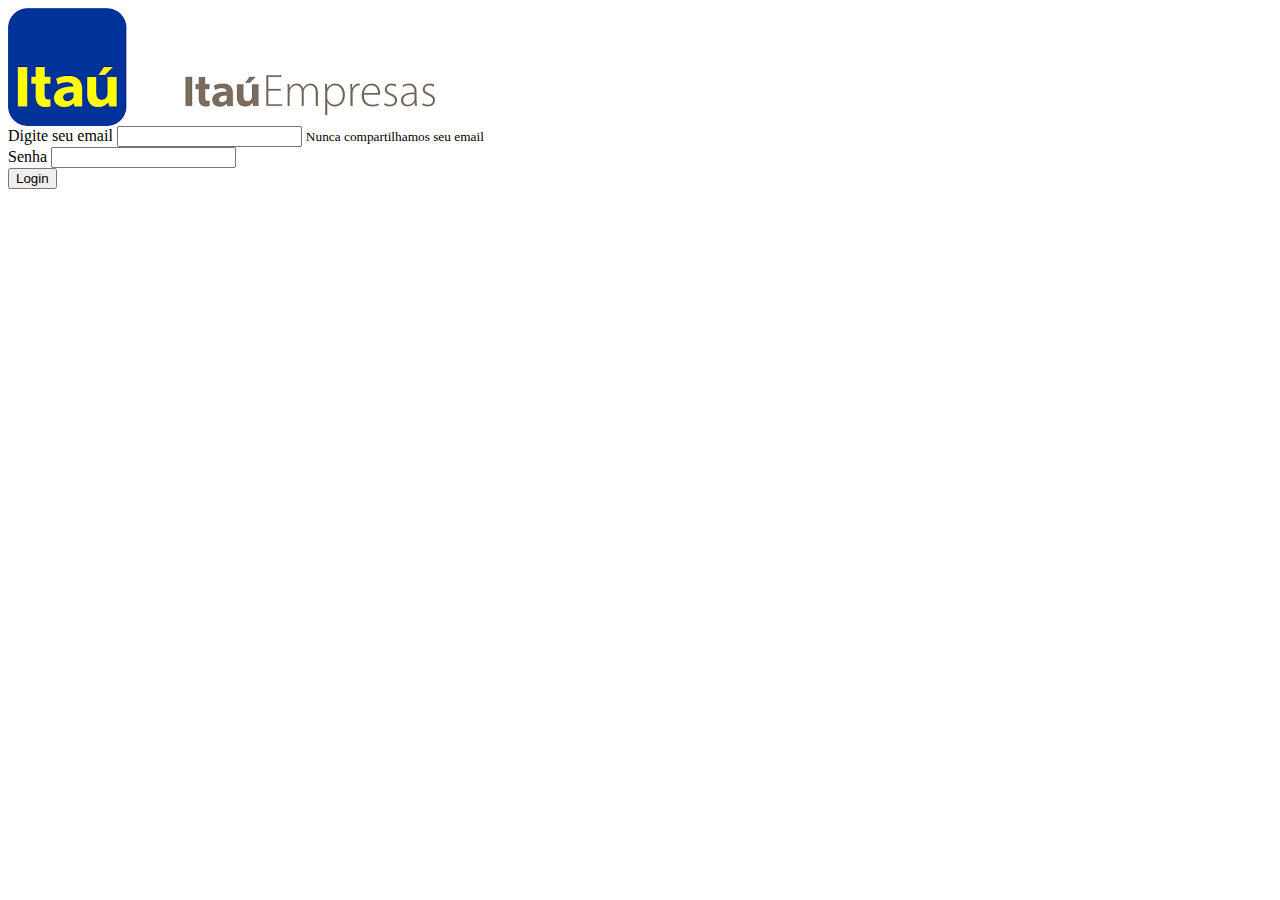
==== index.html @ 4c3ea86d "Primeiro commit" ====
<html>
    <head>
        <link rel="stylesheet" href="https://stackpath.bootstrapcdn.com/bootstrap/4.5.0/css/bootstrap.min.css" integrity="sha384-9aIt2nRpC12Uk9gS9baDl411NQApFmC26EwAOH8WgZl5MYYxFfc+NcPb1dKGj7Sk" crossorigin="anonymous">
        <link rel="stylesheet" href="estilo.css">
        <script type="text/javascript" src="funcoes.js"></script>
        <title> .: VM Per Use :. </title>
    </head>

    <body>

        <div class="container">
            <div class="row">
                <div class="col-12">
                    <img src="logo.png">
                </div>
            </div>

            <div class="row">
                <div class="col-12">
                    <!-- formulario que copiei do site getbootstrap.com -->
                    <div class="form-group">
                          <label for="txtEmail">Digite seu email</label>
                          <input type="email" class="form-control" id="txtEmail" aria-describedby="emailHelp">
                          <small id="emailHelp" class="form-text text-muted">Nunca compartilhamos seu email</small>
                        </div>
                        <div class="form-group">
                          <label for="txtSenha">Senha</label>
                          <input type="password" class="form-control" id="txtSenha">
                        </div>
                        
                    <button type="button" class="btn btn-primary" onclick="autenticar();">Login</button>
                    <!-- fim do form-->
                </div>
            </div>

            <div class="row" id="msg" style="visibility:hidden;" >
                <div class="col-12">
                    <h3 class="text-center">Login ou Senha Invalidos</h3>
                </div>
            </div>

        </div>
        <script src="https://code.jquery.com/jquery-3.5.1.slim.min.js" integrity="sha384-DfXdz2htPH0lsSSs5nCTpuj/zy4C+OGpamoFVy38MVBnE+IbbVYUew+OrCXaRkfj" crossorigin="anonymous"></script>
        <script src="https://cdn.jsdelivr.net/npm/popper.js@1.16.0/dist/umd/popper.min.js" integrity="sha384-Q6E9RHvbIyZFJoft+2mJbHaEWldlvI9IOYy5n3zV9zzTtmI3UksdQRVvoxMfooAo" crossorigin="anonymous"></script>
        <script src="https://stackpath.bootstrapcdn.com/bootstrap/4.5.0/js/bootstrap.min.js" integrity="sha384-OgVRvuATP1z7JjHLkuOU7Xw704+h835Lr+6QL9UvYjZE3Ipu6Tp75j7Bh/kR0JKI" crossorigin="anonymous"></script>
    </body>
</html>
---- estilo.css ----
h3{
     color:red;
}
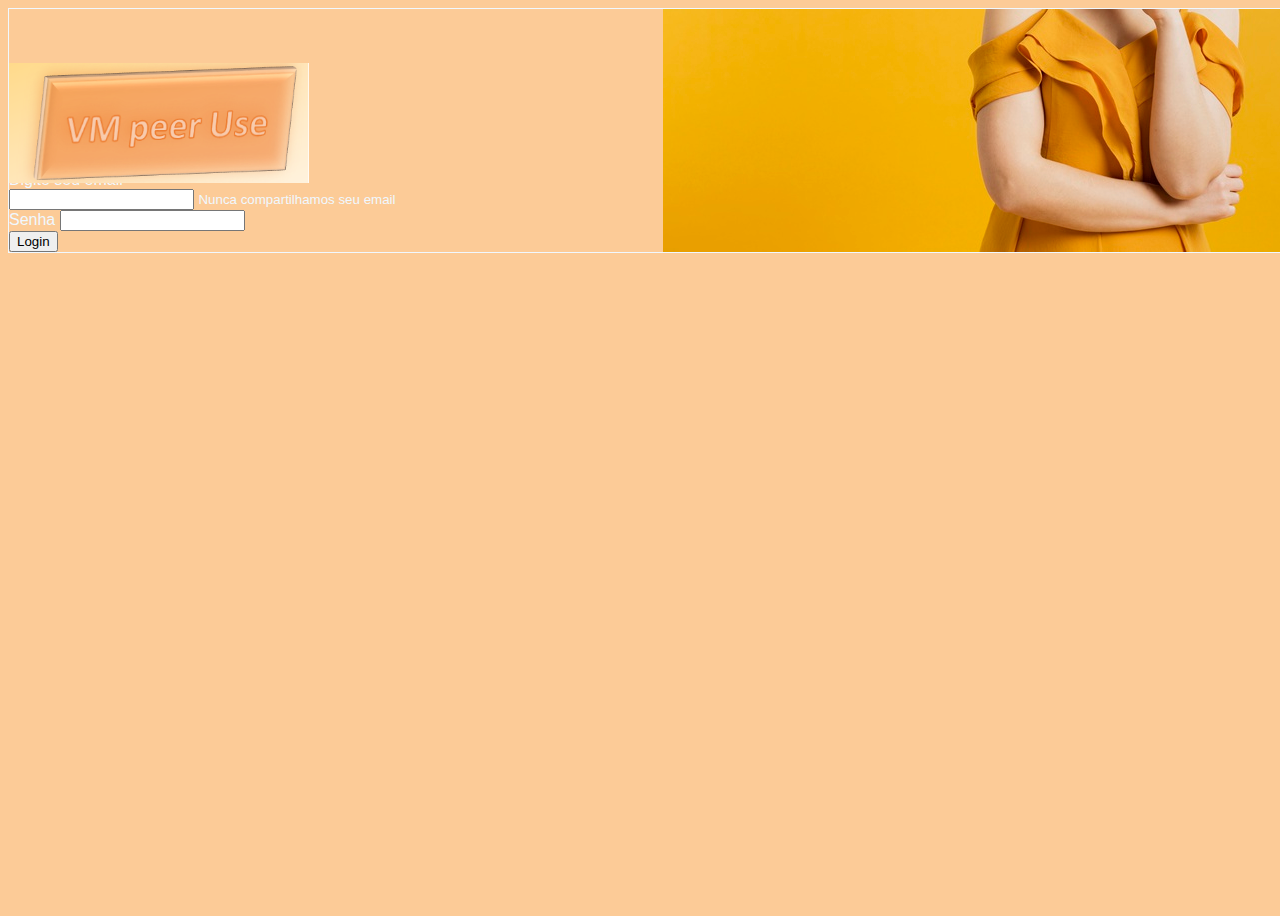
==== commit 14d66f34: "terceiro comit com formatacao da pagina" ====
--- a/index.html
+++ b/index.html
@@ -1,3 +1,4 @@
+<meta charset="UTF-8">
 <html>
     <head>
         <link rel="stylesheet" href="https://stackpath.bootstrapcdn.com/bootstrap/4.5.0/css/bootstrap.min.css" integrity="sha384-9aIt2nRpC12Uk9gS9baDl411NQApFmC26EwAOH8WgZl5MYYxFfc+NcPb1dKGj7Sk" crossorigin="anonymous">
@@ -7,19 +8,25 @@
     </head>
 
     <body>
-
+        
+        
+           
         <div class="container">
+            <div id="fundo">
             <div class="row">
                 <div class="col-12">
-                    <img src="logo.png">
+                    <br><br><br>
+                    <img id="logo" src="./imagens/vmpeeruselogo.png"><br><br>
+
                 </div>
             </div>
 
             <div class="row">
-                <div class="col-12">
+                <div class="col-7">
                     <!-- formulario que copiei do site getbootstrap.com -->
                     <div class="form-group">
-                          <label for="txtEmail">Digite seu email</label>
+                        <br><br><br><br>
+                          <label for="txtEmail">Digite seu email</label> <br>
                           <input type="email" class="form-control" id="txtEmail" aria-describedby="emailHelp">
                           <small id="emailHelp" class="form-text text-muted">Nunca compartilhamos seu email</small>
                         </div>
@@ -32,7 +39,7 @@
                     <!-- fim do form-->
                 </div>
             </div>
-
+        </div> <!-- fundo -->
             <div class="row" id="msg" style="visibility:hidden;" >
                 <div class="col-12">
                     <h3 class="text-center">Login ou Senha Invalidos</h3>
@@ -43,5 +50,6 @@
         <script src="https://code.jquery.com/jquery-3.5.1.slim.min.js" integrity="sha384-DfXdz2htPH0lsSSs5nCTpuj/zy4C+OGpamoFVy38MVBnE+IbbVYUew+OrCXaRkfj" crossorigin="anonymous"></script>
         <script src="https://cdn.jsdelivr.net/npm/popper.js@1.16.0/dist/umd/popper.min.js" integrity="sha384-Q6E9RHvbIyZFJoft+2mJbHaEWldlvI9IOYy5n3zV9zzTtmI3UksdQRVvoxMfooAo" crossorigin="anonymous"></script>
         <script src="https://stackpath.bootstrapcdn.com/bootstrap/4.5.0/js/bootstrap.min.js" integrity="sha384-OgVRvuATP1z7JjHLkuOU7Xw704+h835Lr+6QL9UvYjZE3Ipu6Tp75j7Bh/kR0JKI" crossorigin="anonymous"></script>
+       
     </body>
 </html>--- a/estilo.css
+++ b/estilo.css
@@ -1,3 +1,26 @@
-h3{
+body{
+     width: 100%;
+     height: 100%;
+     background-color: rgb(252, 203, 151);
+     font-family: "Lucida Sans Unicode", "Lucida Grande", sans-serif;
+     color: aliceblue;
+
+ }
+h3{ width: 100%;
+     height: 100%;
      color:red;
-}+}
+#fundo{
+     width: 100%; /* com isso imagem ocupará toda a largura da tela. Se colocarmos height: 100% também, a imagem irá distorcer */
+     position: absolute;
+     border: 1px solid;
+     background-image: url('./imagens/fundo.jpg');    
+     background-repeat: no-repeat;
+     background-position: bottom right
+
+}
+#logo{
+     width: 300px;
+     height: 120px;
+     position: absolute;
+}
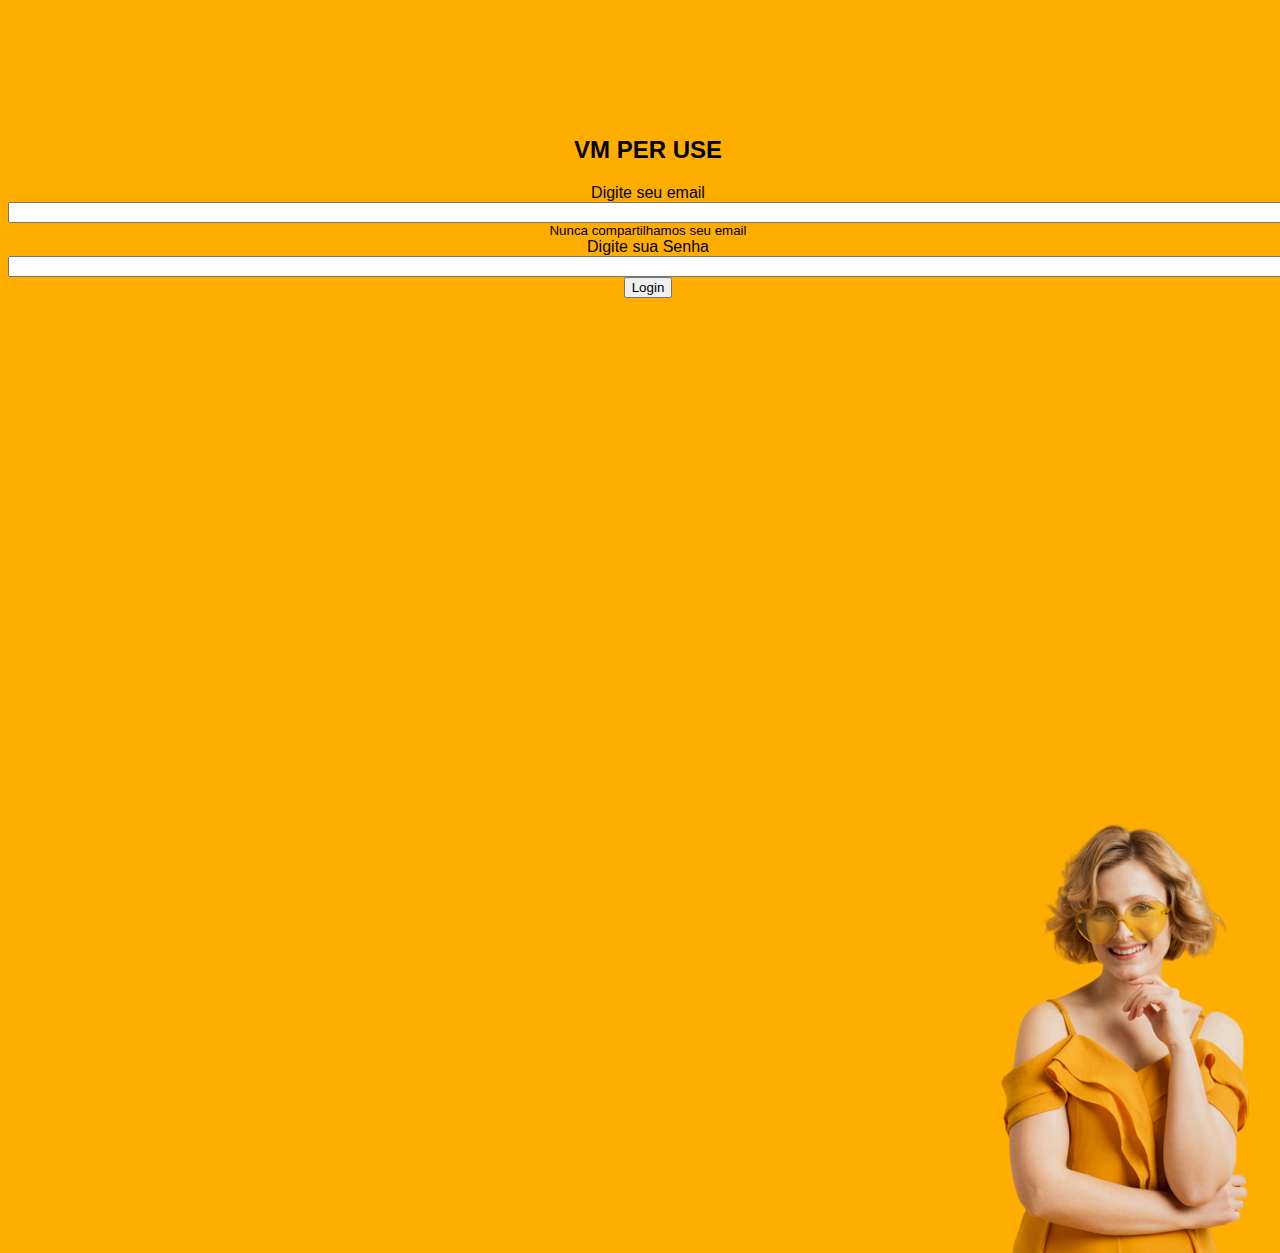
==== commit 0aad115a: "Add files via upload" ====
--- a/index.html
+++ b/index.html
@@ -8,45 +8,32 @@
     </head>
 
     <body>
+
+        <div class="container" id="fundo2">
+                    <br><br>                  
+                    <div class="col-6">
+                        <div class="form-group">
+                            <br><br><br><br>
+                            <h2>VM PER USE</h2>
+                              <label for="txtEmail">Digite seu email</label> <br>
+                              <input type="email" class="form-control" id="txtEmail" aria-describedby="emailHelp">
+                              <small id="emailHelp" class="form-text text-muted">Nunca compartilhamos seu email</small>
+                            </div>
+                    </div>
+                    <div class="col-6">
+                        <div class="form-group">
+                            <label for="txtSenha">Digite sua Senha</label>
+                            <input type="password" class="form-control" id="txtSenha">
+                          </div> 
+                          <button type="button" class="btn btn-primary" onclick="autenticar();">Login</button>
+                    </div>                                                
+                    
+                    <br><br>
+            <div class="row" id="msg" style="visibility:hidden;" >
+                    <h3 class="text-center">Login ou Senha Invalidos</h3>
+            </div>
+        </div>
         
-        
-           
-        <div class="container">
-            <div id="fundo">
-            <div class="row">
-                <div class="col-12">
-                    <br><br><br>
-                    <img id="logo" src="./imagens/vmpeeruselogo.png"><br><br>
-
-                </div>
-            </div>
-
-            <div class="row">
-                <div class="col-7">
-                    <!-- formulario que copiei do site getbootstrap.com -->
-                    <div class="form-group">
-                        <br><br><br><br>
-                          <label for="txtEmail">Digite seu email</label> <br>
-                          <input type="email" class="form-control" id="txtEmail" aria-describedby="emailHelp">
-                          <small id="emailHelp" class="form-text text-muted">Nunca compartilhamos seu email</small>
-                        </div>
-                        <div class="form-group">
-                          <label for="txtSenha">Senha</label>
-                          <input type="password" class="form-control" id="txtSenha">
-                        </div>
-                        
-                    <button type="button" class="btn btn-primary" onclick="autenticar();">Login</button>
-                    <!-- fim do form-->
-                </div>
-            </div>
-        </div> <!-- fundo -->
-            <div class="row" id="msg" style="visibility:hidden;" >
-                <div class="col-12">
-                    <h3 class="text-center">Login ou Senha Invalidos</h3>
-                </div>
-            </div>
-
-        </div>
         <script src="https://code.jquery.com/jquery-3.5.1.slim.min.js" integrity="sha384-DfXdz2htPH0lsSSs5nCTpuj/zy4C+OGpamoFVy38MVBnE+IbbVYUew+OrCXaRkfj" crossorigin="anonymous"></script>
         <script src="https://cdn.jsdelivr.net/npm/popper.js@1.16.0/dist/umd/popper.min.js" integrity="sha384-Q6E9RHvbIyZFJoft+2mJbHaEWldlvI9IOYy5n3zV9zzTtmI3UksdQRVvoxMfooAo" crossorigin="anonymous"></script>
         <script src="https://stackpath.bootstrapcdn.com/bootstrap/4.5.0/js/bootstrap.min.js" integrity="sha384-OgVRvuATP1z7JjHLkuOU7Xw704+h835Lr+6QL9UvYjZE3Ipu6Tp75j7Bh/kR0JKI" crossorigin="anonymous"></script>
--- a/estilo.css
+++ b/estilo.css
@@ -1,26 +1,54 @@
 body{
      width: 100%;
      height: 100%;
-     background-color: rgb(252, 203, 151);
+     background-color: rgb(255, 174, 0);
      font-family: "Lucida Sans Unicode", "Lucida Grande", sans-serif;
-     color: aliceblue;
+     color: black;
 
  }
+
+
 h3{ width: 100%;
      height: 100%;
      color:red;
 }
+
+h2{
+     width: 100%;
+     font-family: "Lucida Sans Unicode", "Lucida Grande", sans-serif;
+     color: black;
+ }
+
 #fundo{
      width: 100%; /* com isso imagem ocupará toda a largura da tela. Se colocarmos height: 100% também, a imagem irá distorcer */
      position: absolute;
-     border: 1px solid;
-     background-image: url('./imagens/fundo.jpg');    
+     background-image: url('./imagens/fundo.png');    
      background-repeat: no-repeat;
      background-position: bottom right
 
 }
+#fundo2{
+     width: 100%;
+     background-image: url('./imagens/fundo.png');    
+     background-repeat: no-repeat;
+     background-position: bottom right;
+}
 #logo{
+     display: block;
+     margin-left: auto;
+     margin-right: auto;
      width: 300px;
      height: 120px;
      position: absolute;
 }
+
+.container {
+     width: 500px;
+     clear: both;
+     text-align: center;
+   }
+   
+   .container input {
+     width: 100%;
+     clear: both;
+   }
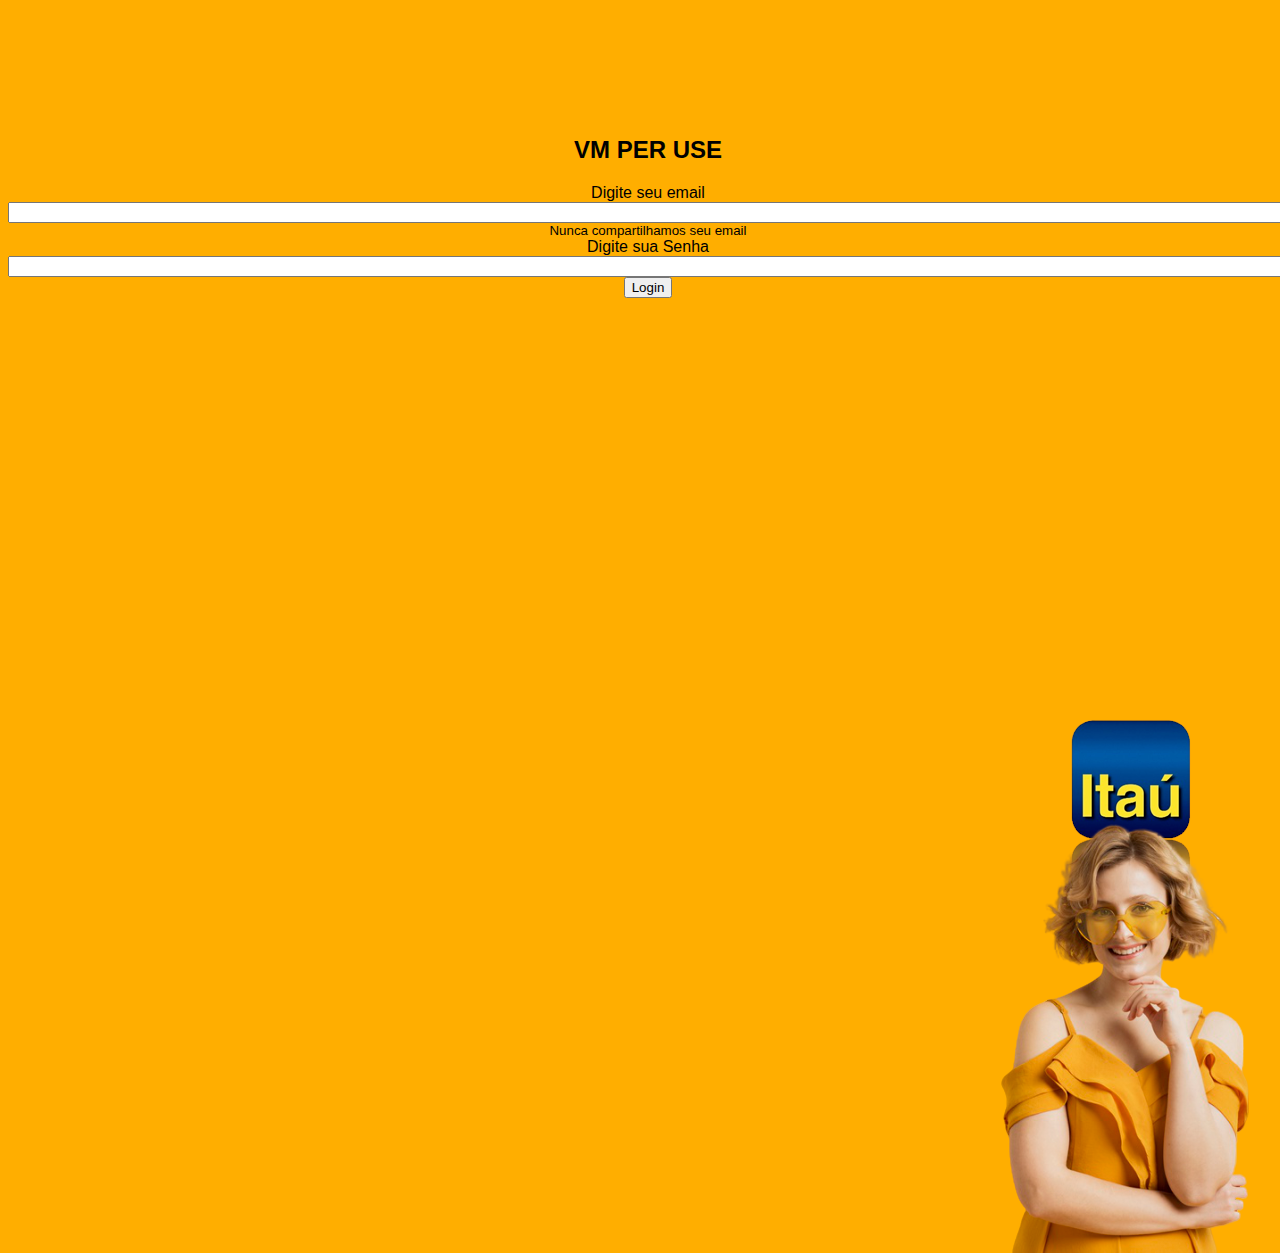
==== commit a1c62de2: "Add files via upload" ====
--- a/index.html
+++ b/index.html
@@ -7,7 +7,7 @@
         <title> .: VM Per Use :. </title>
     </head>
 
-    <body>
+    <body id="itau">
 
         <div class="container" id="fundo2">
                     <br><br>                  
--- a/estilo.css
+++ b/estilo.css
@@ -7,6 +7,12 @@
 
  }
 
+ #itau{
+     width: 100%;
+     background-image: url('./imagens/itau.png');    
+     background-repeat: no-repeat;
+     background-position: bottom right;
+   }
 
 h3{ width: 100%;
      height: 100%;
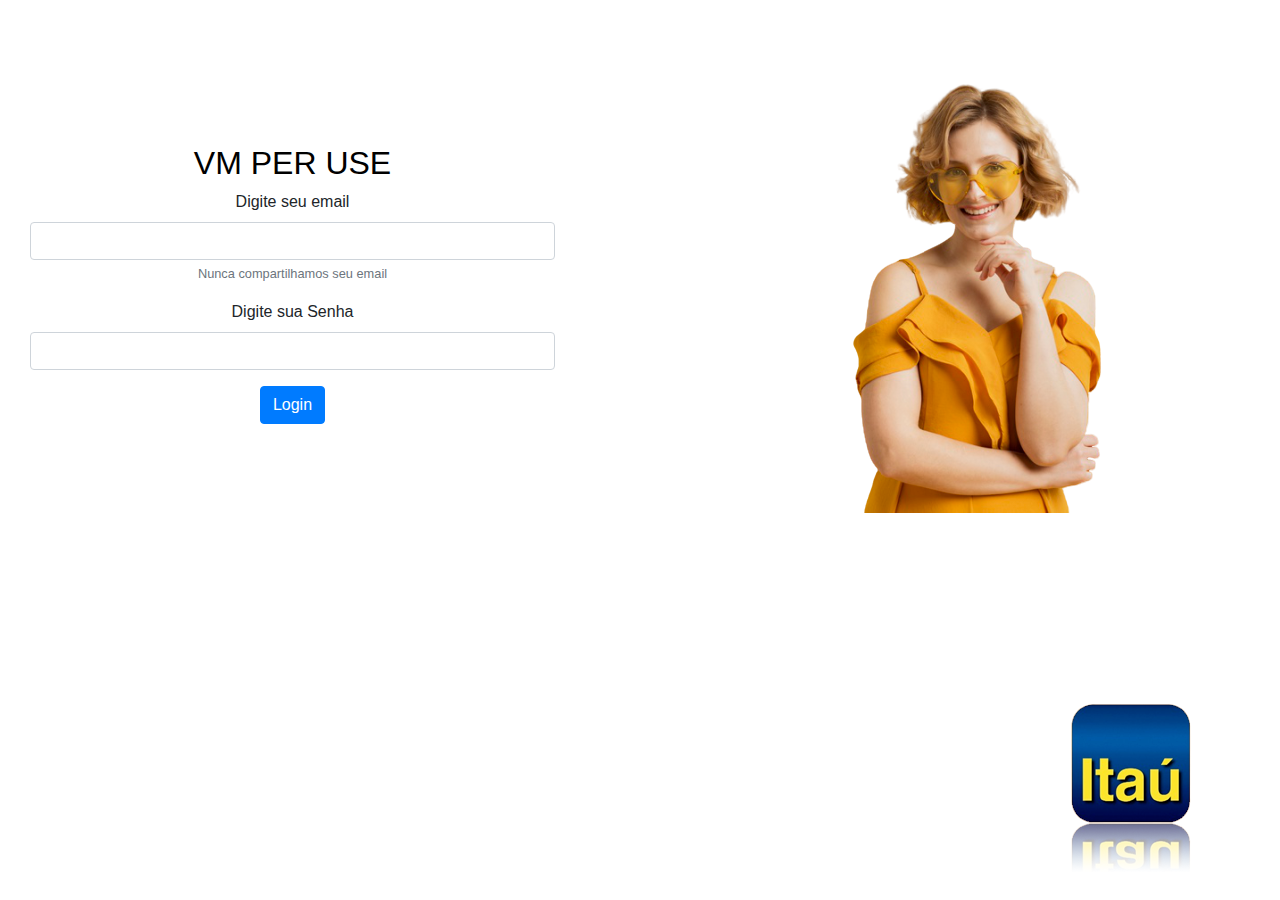
==== commit d27a58c7: "Menu" ====
--- a/index.html
+++ b/index.html
@@ -33,7 +33,14 @@
                     <h3 class="text-center">Login ou Senha Invalidos</h3>
             </div>
         </div>
-        
+        <script defer src="./js/solid.js" ></script>
+        <script defer src="./js/fontawesome.js" ></script>
+        <script defer src="./js/all.js"></script>
+        <script defer src="./js/v4-shims.js"></script>
+        <link rel="stylesheet" href="./css/fontawesome.min.css">
+        <link rel="stylesheet" href="./SGGeraForm.css" >
+        <link rel="stylesheet" href="./bootstrap.min.css" >
+        <link rel="stylesheet" href="./style.css"> 
         <script src="https://code.jquery.com/jquery-3.5.1.slim.min.js" integrity="sha384-DfXdz2htPH0lsSSs5nCTpuj/zy4C+OGpamoFVy38MVBnE+IbbVYUew+OrCXaRkfj" crossorigin="anonymous"></script>
         <script src="https://cdn.jsdelivr.net/npm/popper.js@1.16.0/dist/umd/popper.min.js" integrity="sha384-Q6E9RHvbIyZFJoft+2mJbHaEWldlvI9IOYy5n3zV9zzTtmI3UksdQRVvoxMfooAo" crossorigin="anonymous"></script>
         <script src="https://stackpath.bootstrapcdn.com/bootstrap/4.5.0/js/bootstrap.min.js" integrity="sha384-OgVRvuATP1z7JjHLkuOU7Xw704+h835Lr+6QL9UvYjZE3Ipu6Tp75j7Bh/kR0JKI" crossorigin="anonymous"></script>
--- a/SGGeraForm.css
+++ b/SGGeraForm.css
@@ -0,0 +1,442 @@
+.accordion-toggle:hover {
+  text-decoration: none;
+}
+table.dataTable tbody tr.dg-danger, table.dataTable.display tbody tr.dg-danger {
+  background-color: red;
+}
+table.dataTable tbody tr.dg-warning, table.dataTable.display tbody tr.dg-warning {
+  background-color: yellow;
+}
+table.dataTable tbody tr.dg-info, table.dataTable.display tbody tr.dg-info {
+  background-color: green;
+}
+table.dataTable tbody tr.dg-light, table.dataTable.display tbody tr.dg-light {
+  background-color: cyan;
+}
+
+/* Include the padding and border in an element's total width and height */  
+* { 
+box-sizing: border-box; 
+}
+/* Style the close button */ 
+.close { 
+position: absolute; 
+right: 0; 
+top: 0; 
+padding: 12px 16px 12px 16px; 
+}
+.btn-primary {
+  color: #fff;
+  background-color: #6c757d;
+  border-color: #007bff;
+}
+.close:hover { 
+background-color: #f44336; 
+color: white; 
+} 
+/* Style the header */ 
+.header { 
+background-color: #f5f4f4; 
+padding: 30px 40px; 
+color: #000000; 
+text-align: Right; 
+} 
+/* Clear floats after the header */ 
+.header:after { 
+content: ""; 
+display: table; 
+clear: both; 
+} 
+/* Style the "Add" button */ 
+.addBtn { 
+padding: 2px; 
+width: 100%; 
+background: #d9d9d9; 
+color: #555; 
+font-size: 16px; 
+cursor: pointer; 
+transition: 0.3s; 
+border-radius: 0; 
+}
+h1 { 
+  display: block; 
+  font-size: 2.0em; 
+  margin-block-start: 0.83em; 
+  margin-block-end: 0.83em; 
+  margin-inline-start: 0px; 
+  margin-inline-end: 0px; 
+  color: rgb(238, 145, 5); 
+  font-weight: bold;  
+} 
+
+h2 { 
+   display: block; 
+   font-size: 1.0em; 
+   margin-block-start: 0.83em; 
+   margin-block-end: 0.83em; 
+   margin-inline-start: 0px; 
+   margin-inline-end: 0px;
+} 
+h4 { 
+   display: block; 
+   font-size: 1.2em; 
+   margin-block-start: 0.83em; 
+   margin-block-end: 0.83em; 
+   margin-inline-start: 0px; 
+   margin-inline-end: 0px; 
+} 
+.addBtn:hover { 
+background-color: #bbb; 
+} 
+.pms{bgcolor: yellow;} 
+.Puple{bgcolor: purple;} 
+.green{bgcolor: green;}
+.blue{bgcolor: blue;}
+#thdata {
+  font-family: "Trebuchet MS", Arial, Helvetica, sans-serif;
+  border-collapse: collapse;
+  width: 100%;
+}
+
+#thdata td, #thdata th {
+  border: 1px solid #ddd;
+  padding: 8px;
+}
+
+#thdata tr:hover {background-color: #ddd;}
+
+#thdata th {
+  padding-top: 12px;
+  padding-bottom: 12px;
+  text-align: left;
+  background-color: #6c757d;
+  color: white;
+}
+#thSG {
+  font-family: "Trebuchet MS", Arial, Helvetica, sans-serif;
+  border-collapse: collapse;
+  width: 100%;
+}
+
+#thSG td, #customers th {
+  border: 1px solid #ddd;
+  padding: 8px;
+}
+
+#thSG tr:nth-child(even){background-color: #f2f2f2;}
+
+#thSG tr:hover {background-color: #ddd;}
+
+#thSG th {
+  padding-top: 12px;
+  padding-bottom: 12px;
+  text-align: left;
+  background-color: #6c757d;
+  color: white;
+}
+#thpolicy {
+  font-family: "Trebuchet MS", Arial, Helvetica, sans-serif;
+  border-collapse: collapse;
+  width: 100%;
+}
+
+#thpolicy td, #customers th {
+  border: 1px solid #ddd;
+  padding: 8px;
+}
+
+#thpolicy tr:nth-child(even){background-color: #f2f2f2;}
+
+#thpolicy tr:hover {background-color: #ddd;}
+
+#thpolicy th {
+  padding-top: 12px;
+  padding-bottom: 12px;
+  text-align: left;
+  background-color: #6c757d;
+  color: white;
+}
+.wrapper {
+  display: flex;
+  align-items: stretch;
+  perspective: 1500px;
+}
+#sidebar {
+  width: 250px;
+  position: flex;
+  top: 0;
+  left: 0;
+  height: 100vh;
+  z-index: 9999;
+  min-width: 250x;
+  max-width: 250px;
+  color: rgb(5, 3, 3);
+  background-color: #ffff;
+  transition: all 0.3s;
+  width: 100%;
+  align-items: stretch;
+  transition: all 0.6s cubic-bezier(0.945, 0.020, 0.270, 0.665);
+  transform-origin: center left; /* Set the transformed position of sidebar to center left side. */
+}
+#sidebar.active { 
+  margin-left: -250px;
+  transform: rotateY(100deg); /* Rotate sidebar vertically by 100 degrees. */
+}
+a[data-toggle="collapse"] {
+  position: relative;
+}
+.dropdown-toggle::after {
+  display: block;
+  position: absolute;
+  top: 50%;
+  right: 20px;
+  transform: translateY(-50%);
+}
+@media (max-width: 768px) {
+  #sidebar {
+      margin-left: -250px;
+      transform: rotateY(100deg);
+  }
+  #sidebar.active {
+    margin-left: 0;
+    transform: none;
+  }
+  #sidebarCollapse span:first-of-type,
+  #sidebarCollapse span:nth-of-type(2),
+  #sidebarCollapse span:last-of-type {
+      transform: none;
+      opacity: 1;
+      margin: 5px auto;
+  }
+      /* Removing the vertical margin and make the first and last bars rotate again when the sidebar is open, hiding the second bar */
+  #sidebarCollapse.active span {
+        margin: 0 auto;
+    }
+    #sidebarCollapse span:first-of-type {
+      /* rotate first one */
+      transform: rotate(45deg) translate(3px, 2px);
+    }
+    #sidebarCollapse span:nth-of-type(2) {
+      /* second one is not visible */
+    transform: rotate(-45deg) translate(2px, -2px);
+    }
+    #sidebarCollapse span:last-of-type {
+      /* rotate third one */
+        opacity: 0;
+    }
+}
+/*
+    ADDITIONAL DEMO STYLE, NOT IMPORTANT TO MAKE THINGS WORK BUT TO MAKE IT A BIT NICER :)
+*/
+@import "https://fonts.googleapis.com/css?family=Poppins:300,400,500,600,700";
+body {
+    font-family: 'Poppins', sans-serif;
+    background: #fafafa;
+}
+p {
+    font-family: 'Poppins', sans-serif;
+    font-size: 1.1em;
+    font-weight: 300;
+    line-height: 1.7em;
+    color: #030000;
+}
+a, a:hover, a:focus {
+    color: inherit;
+    text-decoration: none;
+    transition: all 0.3s;
+}
+#sidebar .sidebar-header {
+    padding: 20px;
+    color: rgb(5, 3, 3);
+    background-color: #ffff;
+  }
+#sidebar ul.components {
+    padding: 20px 0;
+    border-bottom: 1px solid #6c757d;
+}
+#sidebar ul p {
+    color: #fff;
+    padding: 10px;
+}
+#sidebar ul li a {
+    padding: 10px;
+    font-size: 1.1em;
+    display: block;
+}
+#sidebar ul li a:hover {
+  color: rgb(5, 3, 3);
+  background-color: #ffff;
+}
+#sidebar ul li.active > a, a[aria-expanded="true"] {
+  color: rgb(5, 3, 3);
+  background-color: #ffff;
+}
+ul ul a {
+    font-size: 0.9em !important;
+    padding-left: 30px !important;
+    color: rgb(5, 3, 3);
+    background-color: #ffff;
+  }
+input[type="file" i] {
+  -webkit-appearance: initial;
+  background-color: initial;
+  cursor: default;
+  align-items: baseline;
+  color: rgb(5, 3, 3);
+  text-align: start !important;
+  padding: initial;
+  border: initial;
+}
+.overlay {
+  display: none;
+  position: fixed;
+  /* full screen */
+  width: 100vw;
+  height: 100vh;
+  /* transparent black */
+  background: rgba(0, 0, 0, 0.7);
+  /* middle layer, i.e. appears below the sidebar */
+  z-index: 998;
+  opacity: 0;
+  /* animate the transition */
+  transition: all 0.5s ease-in-out;
+}
+/* display .overlay when it has the .active class */
+.overlay.active {
+  display: block;
+  opacity: 1;
+}
+.blue {
+  background: blue;
+}
+.green {
+  background: green;
+}
+.yellow {
+  background: yellow;
+}
+.cyan {
+  background: cyan;
+}
+#dismiss {
+  width: 35px;
+  height: 35px;
+  position: absolute;
+  /* top right corner of the sidebar */
+  top: 10px;
+  right: 10px;
+}
+#sidebarCollapse {
+  width: 40px;
+  height: 40px;
+  background-color: #f5f5f5;
+  margin: 0;
+  transition: 0.4s;
+  cursor: pointer;
+}
+#sidebarCollapse span {
+  width: 80%;
+  height: 2px;
+  margin: 0 auto;
+  display: block;
+  background: #555;
+  transition: all 0.8s cubic-bezier(0.810, -0.330, 0.345, 1.375);
+}
+#sidebarCollapse span:first-of-type {
+  /* rotate first one */
+  transform: rotate(45deg) translate(2px, 2px);
+}
+#sidebarCollapse span:nth-of-type(2) {
+  /* second one is not visible */
+  opacity: 0;
+}
+#sidebarCollapse span:last-of-type {
+  /* rotate third one */
+  transform: rotate(-45deg) translate(1px, -1px);
+}
+#sidebarCollapse.active span {
+  /* no rotation */
+  transform: none;  
+  /* all bars are visible */
+  opacity: 1;
+  margin: 5px auto;
+}
+.container {
+  display: inline-block;
+  cursor: pointer;
+}
+.bar1, .bar2, .bar3 {
+  width: 35px;
+  height: 5px;
+  background-color: #333;
+  margin: 6px 0;
+  transition: 0.4s;
+}
+.change .bar1 {
+  -webkit-transform: rotate(-45deg) translate(-9px, 6px);
+  transform: rotate(-45deg) translate(-9px, 6px);
+}
+.change .bar2 {opacity: 0;}
+.change .bar3 {
+  -webkit-transform: rotate(45deg) translate(-8px, -8px);
+  transform: rotate(45deg) translate(-8px, -8px);
+}
+.navbar-btn {
+  box-shadow: none;
+  outline: none !important;
+  border: none;
+}
+button, select {
+  text-transform: none;
+}
+button, input {
+  overflow: visible;
+}
+button, input, optgroup, select, textarea {
+  margin: 0;
+  font-family: inherit;
+  font-size: inherit;
+  line-height: inherit;
+}
+button {
+  -webkit-appearance: button;
+  -webkit-writing-mode: horizontal-tb !important;
+  text-rendering: auto;
+  color: #000000;
+  letter-spacing: normal;
+  word-spacing: normal;
+  text-transform: none;
+  text-indent: 0px;
+  text-shadow: none;
+  display: inline-block;
+  text-align: center;
+  align-items: flex-start;
+  cursor: default;
+  background-color: buttonface;
+  box-sizing: border-box;
+  margin: 0;
+  font: 16px Poppins, sans-serif;
+  padding: 1px 6px;
+  border-width: 2px;
+  border-style: outset;
+  border-color: buttonface;
+  border-image: initial;
+  border-radius: 0;
+}
+* { grid-columns: 12;
+    grid-gutter-width: 30p;
+  }
+
+grid-breakpoints {
+  xs: 0;
+  sm: 576px;
+  md: 768px;
+  lg: 992px;
+  xl: 1200px;
+}
+container-max-widths {
+  sm: 540px;
+  md: 720px;
+  lg: 960px;
+  xl: 1140px
+}
--- a/style.css
+++ b/style.css
@@ -0,0 +1,49 @@
+@font-face {
+  font-family: DejaVuSerif;
+  src: url("../download/DejaVuSerif.eot");
+  src: local('☺'), local('Dejavu Serif'), url("../download/DejaVuSerif.ttf") format("truetype");
+}
+
+@font-face {
+  font-family: DejaVuSerif;
+  src: url("../download/DejaVuSerif-Italic.eot");
+  src: local('☺'), local('Dejavu Serif Italic'), url("../download/DejaVuSerif-Italic.ttf") format("truetype");
+  font-style: italic;
+}
+
+@font-face {
+  font-family: DejaVuSerif;
+  src: url("../download/DejaVuSerif-Bold.eot");
+  src: local('☺'), local('Dejavu Serif Bold'), url("../download/DejaVuSerif-Bold.ttf") format("truetype");
+  font-style: normal;
+  font-weight: bold;
+}
+
+@font-face {
+  font-family: DejaVuSerif;
+  src: url("../download/DejaVuSerif-BoldItalic.eot");
+  src: local('☺'), local('Dejavu Serif Bold Italic'), url("../download/DejaVuSerif-BoldItalic.ttf") format("truetype");
+  font-style: italic;
+  font-weight: bold;
+}
+
+@font-face {
+  font-family: DejaVuSansCondensed;
+  src: url("../download/DejaVuSansCondensed.eot");
+  src: local('☺'), local('Dejavu Sans Condensed'), url("../download/DejaVuSansCondensed.ttf") format("truetype");
+}
+
+@font-face {
+  font-family: DejaVuSansCondensed;
+  src: url("../download/DejaVuSansCondensed-Bold.eot");
+  src: local('☺'), local('Dejavu Sans Condensed Bold'), url("../download/DejaVuSansCondensed-Bold.ttf") format("truetype");
+  font-style: normal;
+  font-weight: bold;
+}
+
+@font-face {
+  font-family: DejaVuSansMono;
+  src: url("../download/DejaVuSansMono.eot");
+  src: local('☺'), local('Dejavu Sans Mono'), url("../download/DejaVuSansMono.ttf") format("truetype");
+}
+
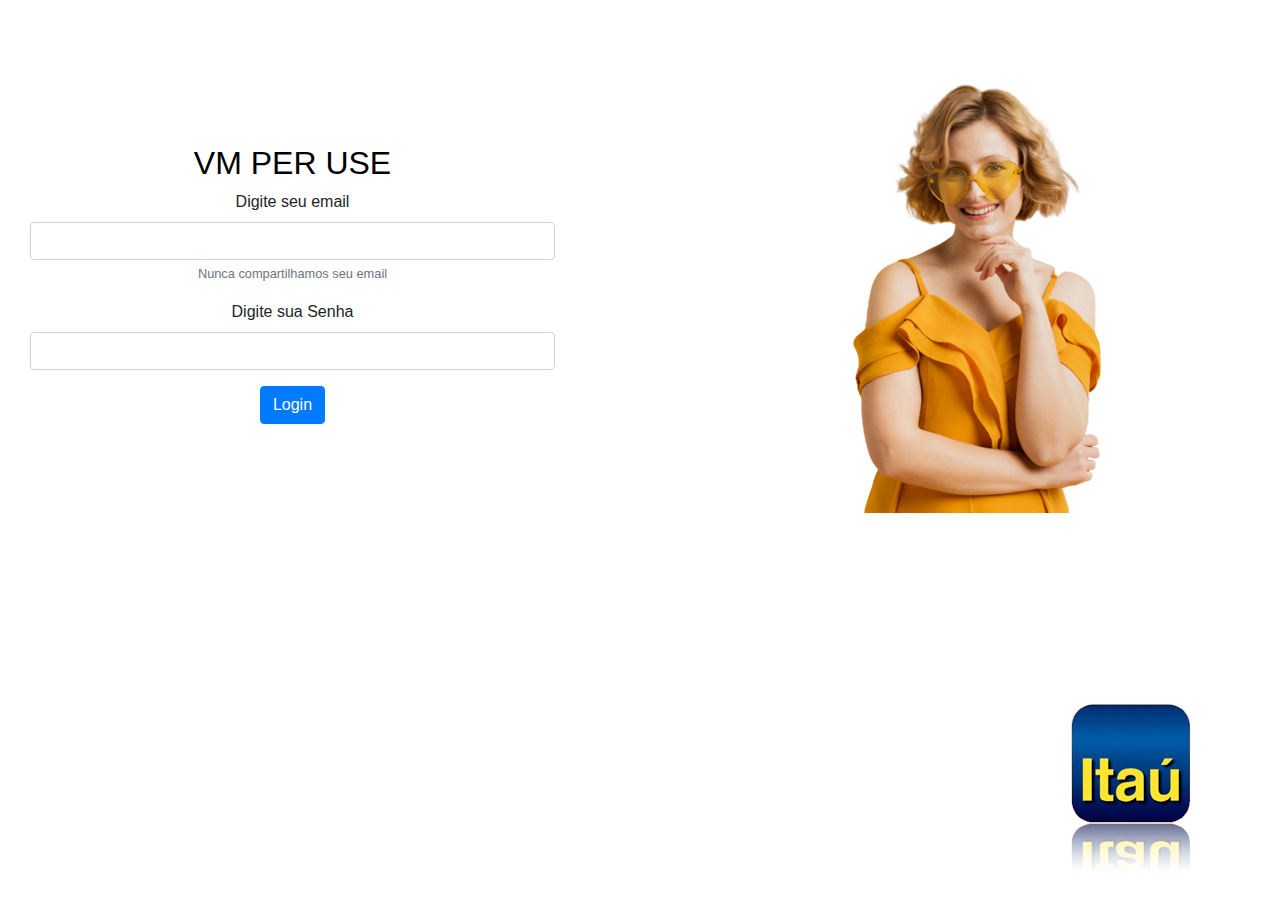
==== commit 297da5f1: "Menu" ====
--- a/index.html
+++ b/index.html
@@ -8,7 +8,6 @@
     </head>
 
     <body id="itau">
-
         <div class="container" id="fundo2">
                     <br><br>                  
                     <div class="col-6">
--- a/SGGeraForm.css
+++ b/SGGeraForm.css
@@ -238,7 +238,7 @@
     font-size: 1.1em;
     font-weight: 300;
     line-height: 1.7em;
-    color: #030000;
+    color: #fafafa;
 }
 a, a:hover, a:focus {
     color: inherit;
